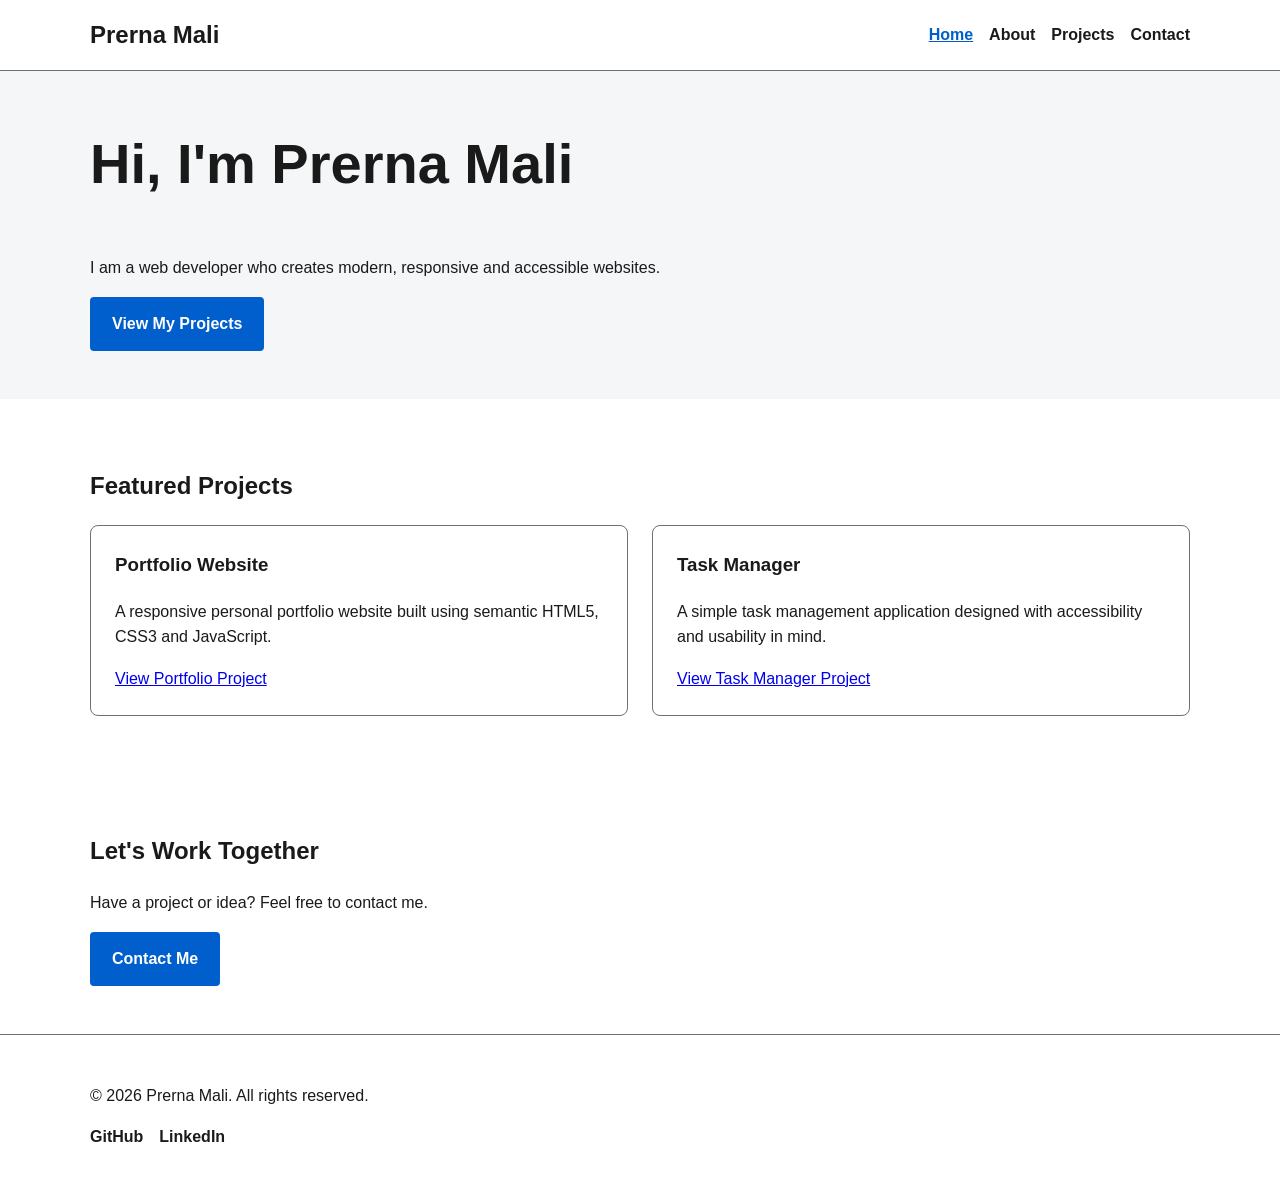
==== index.html @ 086c9d48 "Add files via upload" ====
<!DOCTYPE html><html lang="en"><head>
    <meta charset="UTF-8">
    <meta name="viewport" content="width=device-width, initial-scale=1.0"><!-- SEO Meta Tags -->
<title>Prerna Mali | Personal Portfolio</title>
<meta name="description"
    content="Personal portfolio of Your Name, showcasing web development skills, projects and contact information.">
<meta name="keywords"
    content="portfolio, web developer, HTML5, CSS3, JavaScript, accessibility">
<meta name="author" content="Your Name">
<meta name="robots" content="index, follow">

<!-- Open Graph SEO -->
<meta property="og:type" content="website">
<meta property="og:title" content="prerna Mali| Personal Portfolio">
<meta property="og:description"
    content="Personal portofolio of Prerna Mali,showcasing web development skills,progects and contact information.">

<!-- CSS File -->
<link rel="stylesheet" href="styles.css">

</head><body><!-- Skip Link for Keyboard Users -->
<a href="#main-content" class="skip-link">
    Skip to main content
</a>

<!-- Header -->
<header class="site-header">
    <div class="container">

        <!-- Website Logo -->
        <a href="index.html" class="logo" aria-label="Prerna Mali Home">
            Prerna Mali
        </a>

        <!-- Navigation -->
        <nav aria-label="Primary navigation">
            <ul class="nav-list">
                <li>
                    <a href="index.html" aria-current="page">Home</a>
                </li>
                <li>
                    <a href="about.html">About</a>
                </li>
                <li>
                    <a href="projects.html">Projects</a>
                </li>
                <li>
                    <a href="contact.html">Contact</a>
                </li>
            </ul>
        </nav>

    </div>
</header>


<!-- Main Content -->
<main id="main-content">

    <!-- Hero Section -->
    <section class="hero" aria-labelledby="hero-heading">
        <div class="container">

            <h1 id="hero-heading">
                Hi, I'm Prerna Mali
            </h1>

            <p>
                I am a web developer who creates modern, responsive and
                accessible websites.
            </p>

            <a href="projects.html" class="button">
                View My Projects
            </a>

        </div>
    </section>


    <!-- Featured Projects -->
    <section aria-labelledby="featured-projects-heading">
        <div class="container">

            <h2 id="featured-projects-heading">
                Featured Projects
            </h2>

            <div class="project-grid">

                <article class="project-card">
                    <h3>Portfolio Website</h3>

                    <p>
                        A responsive personal portfolio website built using
                        semantic HTML5, CSS3 and JavaScript.
                    </p>

                    <a href="projects.html#project-one">
                        View Portfolio Project
                    </a>
                </article>


                <article class="project-card">
                    <h3>Task Manager</h3>

                    <p>
                        A simple task management application designed with
                        accessibility and usability in mind.
                    </p>

                    <a href="projects.html#project-two">
                        View Task Manager Project
                    </a>
                </article>

            </div>

        </div>
    </section>


    <!-- Contact Call to Action -->
    <section class="cta" aria-labelledby="cta-heading">
        <div class="container">

            <h2 id="cta-heading">
                Let's Work Together
            </h2>

            <p>
                Have a project or idea? Feel free to contact me.
            </p>

            <a href="contact.html" class="button">
                Contact Me
            </a>

        </div>
    </section>

</main>


<!-- Footer -->
<footer class="site-footer">
    <div class="container">

        <p>
            &copy; <span id="current-year"></span> Prerna Mali.
            All rights reserved.
        </p>

        <nav aria-label="Social media links">
            <ul class="footer-links">

                <li>
                    <a href="https://github.com/"
                        aria-label="Visit my GitHub profile">
                        GitHub
                    </a>
                </li>

                <li>
                    <a href="https://www.linkedin.com/"
                        aria-label="Visit my LinkedIn profile">
                        LinkedIn
                    </a>
                </li>

            </ul>
        </nav>

    </div>
</footer>


<!-- JavaScript File -->
<script src="script.js"></script>

</body></html>
---- styles.css ----
/* ========================================
GLOBAL SETTINGS
======================================== */

:root {
--background-color: #ffffff;
--text-color: #1a1a1a;
--primary-color: #005fcc;
--primary-hover: #004a9e;
--light-background: #f4f6f8;
--border-color: #707070;
}

/* Reset default spacing and sizing */

* {
  box-sizing: border-box;
  }

html {
scroll-behavior: smooth;
}

body {
margin: 0;
background-color: var(--background-color);
color: var(--text-color);
font-family: Arial, sans-serif;
font-size: 1rem;
line-height: 1.6;
}

/* Main container */
.container {
width: min(90%, 1100px);
margin: 0 auto;
}

/* ========================================
HEADER
======================================== */

.site-header {
padding: 1rem 0;
border-bottom: 1px solid var(--border-color);
}

.site-header .container {
display: flex;
justify-content: space-between;
align-items: center;
gap: 1rem;
flex-wrap: wrap;
}

/* Logo */
.logo {
color: var(--text-color);
font-size: 1.5rem;
font-weight: bold;
text-decoration: none;
}

/* ========================================
NAVIGATION
======================================== */

.nav-list,
.footer-links {
display: flex;
flex-wrap: wrap;
gap: 1rem;
padding: 0;
margin: 0;
list-style: none;
}

.nav-list a,
.footer-links a {
color: var(--text-color);
text-decoration: none;
font-weight: 600;
}

.nav-list a:hover,
.footer-links a:hover {
text-decoration: underline;
}

/* Current page */
.nav-list a[aria-current="page"] {
color: var(--primary-color);
text-decoration: underline;
}

/* ========================================
MAIN SECTIONS
======================================== */

.hero,
.page-header,
section {
padding: 3rem 0;
}

.hero {
background-color: var(--light-background);
}

.hero h1,
.page-header h1 {
margin-top: 0;
font-size: clamp(2rem, 5vw, 3.5rem);
}

.page-header {
background-color: var(--light-background);
}

/* ========================================
BUTTONS
======================================== */

.button,
button {
display: inline-block;
padding: 0.75rem 1.25rem;
border: 2px solid var(--primary-color);
border-radius: 4px;
background-color: var(--primary-color);
color: #ffffff;
font: inherit;
font-weight: bold;
text-decoration: none;
cursor: pointer;
}

.button:hover,
button:hover {
background-color: var(--primary-hover);
border-color: var(--primary-hover);
}

/* ========================================
PROJECT CARDS
======================================== */

.project-grid {
display: grid;
grid-template-columns: repeat(auto-fit, minmax(250px, 1fr));
gap: 1.5rem;
}

.project-card {
padding: 1.5rem;
border: 1px solid var(--border-color);
border-radius: 8px;
background-color: #ffffff;
}

.project-card h3 {
margin-top: 0;
}

/* ========================================
SKILLS
======================================== */

.skills-list {
display: grid;
grid-template-columns: repeat(auto-fit, minmax(180px, 1fr));
gap: 0.75rem;
padding-left: 1.5rem;
}

/* ========================================
CONTACT FORM
======================================== */

form {
max-width: 700px;
}

.form-field {
margin-bottom: 1.25rem;
}

label {
display: block;
margin-bottom: 0.4rem;
font-weight: bold;
}

input,
textarea {
width: 100%;
padding: 0.75rem;
border: 2px solid var(--border-color);
border-radius: 4px;
background-color: #ffffff;
color: var(--text-color);
font: inherit;
}

textarea {
resize: vertical;
}

/* Form help text */
.form-field p {
margin-top: 0.4rem;
font-size: 0.9rem;
}

/* ========================================
ACCESSIBLE FOCUS STATES
======================================== */

a:focus-visible,
button:focus-visible,
input:focus-visible,
textarea:focus-visible {
outline: 3px solid var(--primary-color);
outline-offset: 3px;
}

/* ========================================
SKIP LINK
======================================== */

.skip-link {
position: absolute;
top: 1rem;
left: 1rem;
z-index: 1000;
padding: 0.75rem 1rem;
background-color: #ffffff;
color: #000000;
border: 2px solid var(--primary-color);
text-decoration: none;
transform: translateY(-200%);
}

.skip-link:focus {
transform: translateY(0);
}

/* ========================================
FOOTER
======================================== */

.site-footer {
padding: 2rem 0;
border-top: 1px solid var(--border-color);
}

/* ========================================
SCREEN READER ONLY TEXT
======================================== */

.sr-only {
position: absolute;
width: 1px;
height: 1px;
padding: 0;
margin: -1px;
overflow: hidden;
white-space: nowrap;
border: 0;
clip: rect(0, 0, 0, 0);
}

/* ========================================
MOBILE RESPONSIVE DESIGN
======================================== */

@media (max-width: 600px) {

.site-header .container {
    flex-direction: column;
    align-items: flex-start;
}

.nav-list {
    flex-direction: column;
    gap: 0.5rem;
}

.hero,
.page-header,
section {
    padding: 2rem 0;
}

}

/* ========================================
REDUCED MOTION ACCESSIBILITY
======================================== */

@media (prefers-reduced-motion: reduce) {

html {
    scroll-behavior: auto;
}

*,
*::before,
*::after {
    animation-duration: 0.01ms !important;
    animation-iteration-count: 1 !important;
    transition-duration: 0.01ms !important;
}

}
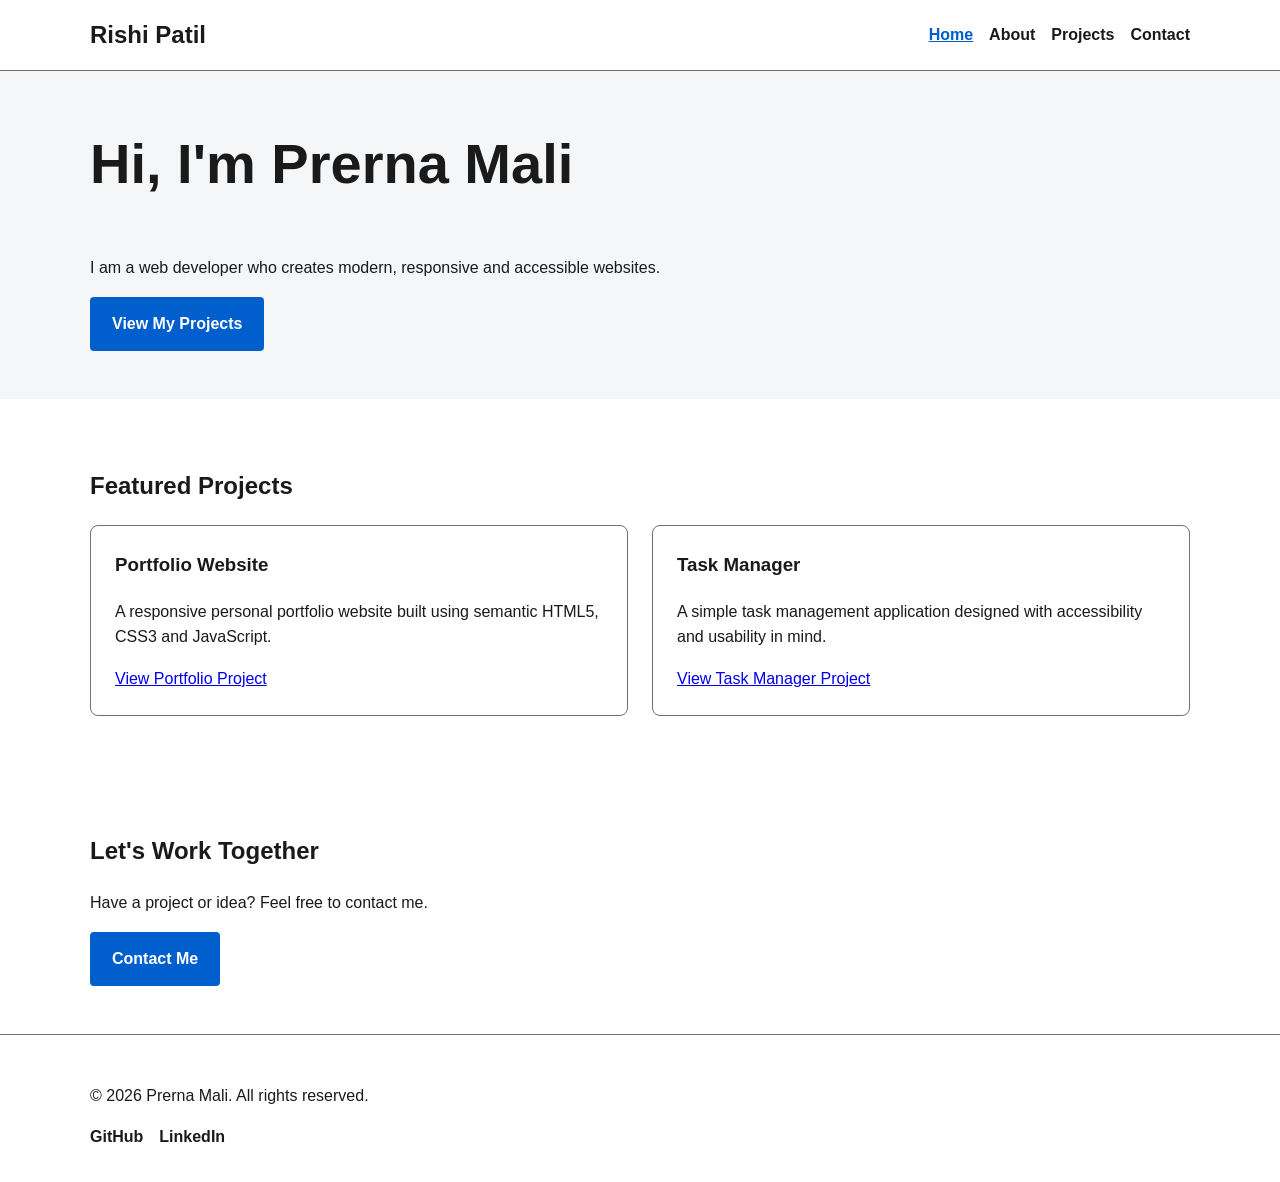
==== commit 799a1119: "Add files via upload" ====
--- a/index.html
+++ b/index.html
@@ -1,7 +1,7 @@
 <!DOCTYPE html><html lang="en"><head>
     <meta charset="UTF-8">
     <meta name="viewport" content="width=device-width, initial-scale=1.0"><!-- SEO Meta Tags -->
-<title>Prerna Mali | Personal Portfolio</title>
+<title>Rishi Patil | Personal Portfolio</title>
 <meta name="description"
     content="Personal portfolio of Your Name, showcasing web development skills, projects and contact information.">
 <meta name="keywords"
@@ -11,7 +11,7 @@
 
 <!-- Open Graph SEO -->
 <meta property="og:type" content="website">
-<meta property="og:title" content="prerna Mali| Personal Portfolio">
+<meta property="og:title" content="rishi patil| Personal Portfolio">
 <meta property="og:description"
     content="Personal portofolio of Prerna Mali,showcasing web development skills,progects and contact information.">
 
@@ -28,8 +28,8 @@
     <div class="container">
 
         <!-- Website Logo -->
-        <a href="index.html" class="logo" aria-label="Prerna Mali Home">
-            Prerna Mali
+        <a href="index.html" class="logo" aria-label="Rishi Patil Home">
+            Rishi Patil
         </a>
 
         <!-- Navigation -->
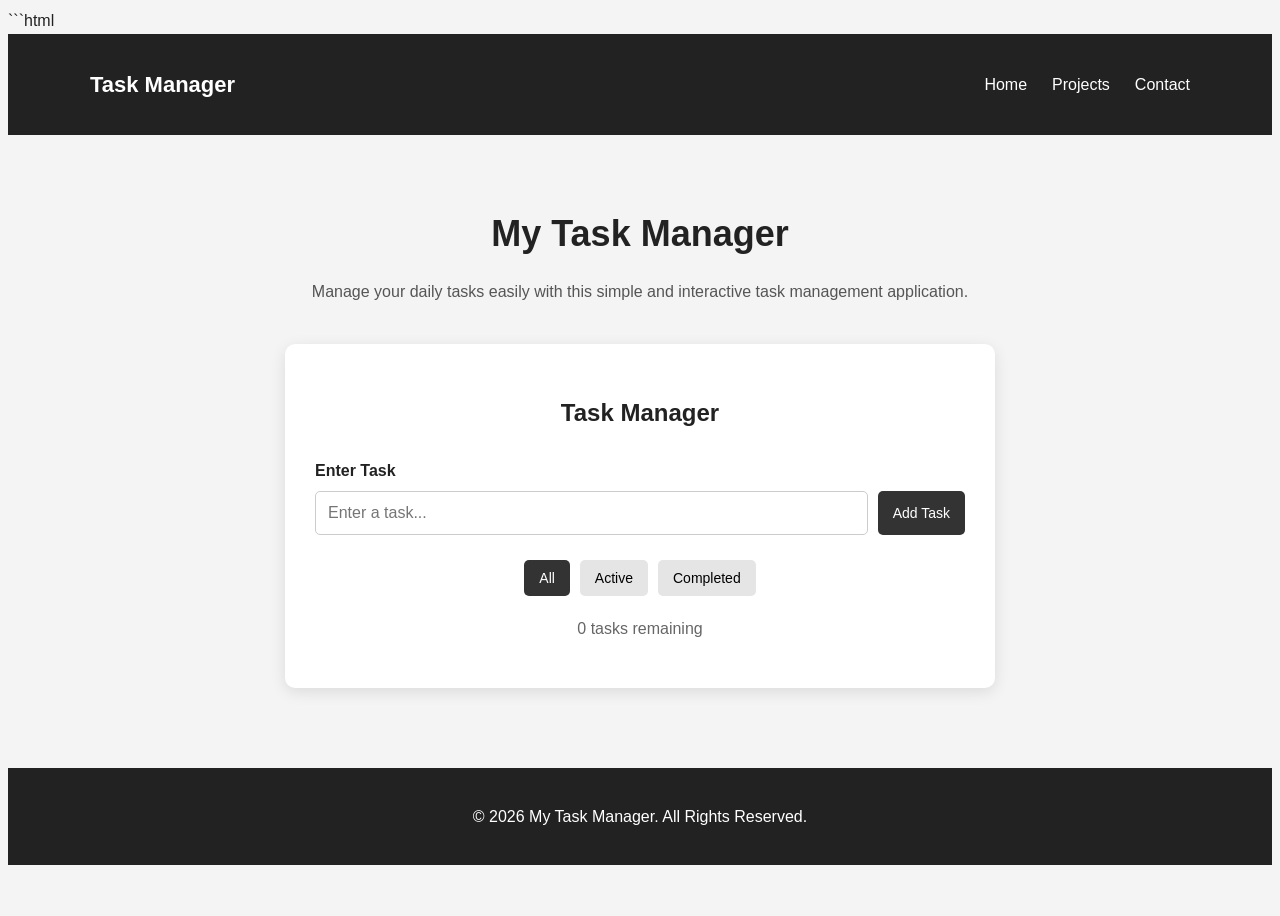
==== commit cae72194: "Add files via upload" ====
--- a/index.html
+++ b/index.html
@@ -1,182 +1,115 @@
-<!DOCTYPE html><html lang="en"><head>
+```html
+<!DOCTYPE html>
+<html lang="en">
+<head>
     <meta charset="UTF-8">
-    <meta name="viewport" content="width=device-width, initial-scale=1.0"><!-- SEO Meta Tags -->
-<title>Rishi Patil | Personal Portfolio</title>
-<meta name="description"
-    content="Personal portfolio of Your Name, showcasing web development skills, projects and contact information.">
-<meta name="keywords"
-    content="portfolio, web developer, HTML5, CSS3, JavaScript, accessibility">
-<meta name="author" content="Your Name">
-<meta name="robots" content="index, follow">
+    <meta name="viewport" content="width=device-width, initial-scale=1.0">
 
-<!-- Open Graph SEO -->
-<meta property="og:type" content="website">
-<meta property="og:title" content="rishi patil| Personal Portfolio">
-<meta property="og:description"
-    content="Personal portofolio of Prerna Mali,showcasing web development skills,progects and contact information.">
+    <title>Task Manager</title>
 
-<!-- CSS File -->
-<link rel="stylesheet" href="styles.css">
+    <link rel="stylesheet" href="style.css">
+</head>
 
-</head><body><!-- Skip Link for Keyboard Users -->
-<a href="#main-content" class="skip-link">
-    Skip to main content
-</a>
+<body>
 
-<!-- Header -->
-<header class="site-header">
-    <div class="container">
+    <!-- Header -->
+    <header>
+        <nav aria-label="Main Navigation">
+            <h2>Task Manager</h2>
 
-        <!-- Website Logo -->
-        <a href="index.html" class="logo" aria-label="Rishi Patil Home">
-            Rishi Patil
-        </a>
-
-        <!-- Navigation -->
-        <nav aria-label="Primary navigation">
-            <ul class="nav-list">
-                <li>
-                    <a href="index.html" aria-current="page">Home</a>
-                </li>
-                <li>
-                    <a href="about.html">About</a>
-                </li>
-                <li>
-                    <a href="projects.html">Projects</a>
-                </li>
-                <li>
-                    <a href="contact.html">Contact</a>
-                </li>
+            <ul>
+                <li><a href="index.html">Home</a></li>
+                <li><a href="projects.html">Projects</a></li>
+                <li><a href="contact.html">Contact</a></li>
             </ul>
         </nav>
-
-    </div>
-</header>
+    </header>
 
 
-<!-- Main Content -->
-<main id="main-content">
+    <!-- Main Content -->
+    <main>
 
-    <!-- Hero Section -->
-    <section class="hero" aria-labelledby="hero-heading">
-        <div class="container">
-
-            <h1 id="hero-heading">
-                Hi, I'm Prerna Mali
-            </h1>
+        <section class="hero">
+            <h1>My Task Manager</h1>
 
             <p>
-                I am a web developer who creates modern, responsive and
-                accessible websites.
+                Manage your daily tasks easily with this simple
+                and interactive task management application.
             </p>
-
-            <a href="projects.html" class="button">
-                View My Projects
-            </a>
-
-        </div>
-    </section>
+        </section>
 
 
-    <!-- Featured Projects -->
-    <section aria-labelledby="featured-projects-heading">
-        <div class="container">
+        <!-- Task Manager -->
+        <section class="task-section">
 
-            <h2 id="featured-projects-heading">
-                Featured Projects
-            </h2>
+            <h2>Task Manager</h2>
 
-            <div class="project-grid">
+            <!-- Add Task -->
+            <form id="taskForm">
 
-                <article class="project-card">
-                    <h3>Portfolio Website</h3>
+                <label for="taskInput">Enter Task</label>
 
-                    <p>
-                        A responsive personal portfolio website built using
-                        semantic HTML5, CSS3 and JavaScript.
-                    </p>
+                <div class="task-input-container">
+                    <input
+                        type="text"
+                        id="taskInput"
+                        placeholder="Enter a task..."
+                        required
+                    >
 
-                    <a href="projects.html#project-one">
-                        View Portfolio Project
-                    </a>
-                </article>
+                    <button type="submit">
+                        Add Task
+                    </button>
+                </div>
+
+            </form>
 
 
-                <article class="project-card">
-                    <h3>Task Manager</h3>
+            <!-- Filters -->
+            <div class="filters">
 
-                    <p>
-                        A simple task management application designed with
-                        accessibility and usability in mind.
-                    </p>
+                <button
+                    class="filter active"
+                    data-filter="all">
+                    All
+                </button>
 
-                    <a href="projects.html#project-two">
-                        View Task Manager Project
-                    </a>
-                </article>
+                <button
+                    class="filter"
+                    data-filter="active">
+                    Active
+                </button>
+
+                <button
+                    class="filter"
+                    data-filter="completed">
+                    Completed
+                </button>
 
             </div>
 
-        </div>
-    </section>
+
+            <!-- Tasks -->
+            <div id="taskList"></div>
 
 
-    <!-- Contact Call to Action -->
-    <section class="cta" aria-labelledby="cta-heading">
-        <div class="container">
-
-            <h2 id="cta-heading">
-                Let's Work Together
-            </h2>
-
-            <p>
-                Have a project or idea? Feel free to contact me.
+            <!-- Task Count -->
+            <p id="taskCount">
+                0 tasks remaining
             </p>
 
-            <a href="contact.html" class="button">
-                Contact Me
-            </a>
+        </section>
 
-        </div>
-    </section>
-
-</main>
+    </main>
 
 
-<!-- Footer -->
-<footer class="site-footer">
-    <div class="container">
-
-        <p>
-            &copy; <span id="current-year"></span> Prerna Mali.
-            All rights reserved.
-        </p>
-
-        <nav aria-label="Social media links">
-            <ul class="footer-links">
-
-                <li>
-                    <a href="https://github.com/"
-                        aria-label="Visit my GitHub profile">
-                        GitHub
-                    </a>
-                </li>
-
-                <li>
-                    <a href="https://www.linkedin.com/"
-                        aria-label="Visit my LinkedIn profile">
-                        LinkedIn
-                    </a>
-                </li>
-
-            </ul>
-        </nav>
-
-    </div>
-</footer>
+    <!---Footer -->
+    <footer>
+        <p>&copy; 2026 My Task Manager. All Rights Reserved.</p>
+    </footer>
 
 
-<!-- JavaScript File -->
-<script src="script.js"></script>
+    <script src="script.js"></script>
 
-</body></html>+</body>
+</html>
--- a/style.css
+++ b/style.css
@@ -0,0 +1,428 @@
+```css
+/* ================================
+   GENERAL RESET
+================================ */
+
+* {
+    box-sizing: border-box;
+    margin: 0;
+    padding: 0;
+}
+
+
+body {
+    font-family: Arial, sans-serif;
+    background: #f4f4f4;
+    color: #222;
+    min-height: 100vh;
+    line-height: 1.6;
+}
+
+
+/* ================================
+   HEADER
+================================ */
+
+header {
+    background: #222;
+    color: white;
+    padding: 15px 30px;
+}
+
+
+nav {
+    max-width: 1100px;
+    margin: auto;
+
+    display: flex;
+    justify-content: space-between;
+    align-items: center;
+}
+
+
+nav h2 {
+    font-size: 22px;
+}
+
+
+nav ul {
+    list-style: none;
+
+    display: flex;
+    gap: 25px;
+}
+
+
+nav a {
+    color: white;
+    text-decoration: none;
+}
+
+
+nav a:hover {
+    text-decoration: underline;
+}
+
+
+/* ================================
+   MAIN
+================================ */
+
+main {
+    max-width: 1000px;
+    margin: auto;
+    padding: 40px 20px;
+}
+
+
+/* ================================
+   HERO
+================================ */
+
+.hero {
+    text-align: center;
+    margin-bottom: 40px;
+}
+
+
+.hero h1 {
+    font-size: 36px;
+    margin-bottom: 10px;
+}
+
+
+.hero p {
+    color: #555;
+}
+
+
+/* ================================
+   TASK SECTION
+================================ */
+
+.task-section {
+    max-width: 650px;
+    margin: auto;
+
+    background: white;
+    padding: 30px;
+
+    border-radius: 10px;
+
+    box-shadow:
+        0 4px 15px rgba(0, 0, 0, 0.1);
+}
+
+
+.task-section h2 {
+    text-align: center;
+    margin-bottom: 25px;
+}
+
+
+/* ================================
+   TASK FORM
+================================ */
+
+#taskForm {
+    margin-bottom: 25px;
+}
+
+
+#taskForm label {
+    display: block;
+    margin-bottom: 8px;
+    font-weight: bold;
+}
+
+
+.task-input-container {
+    display: flex;
+    gap: 10px;
+}
+
+
+#taskInput {
+    flex: 1;
+
+    padding: 12px;
+
+    border: 1px solid #ccc;
+    border-radius: 5px;
+
+    font-size: 16px;
+}
+
+
+button {
+    border: none;
+
+    padding: 10px 15px;
+
+    border-radius: 5px;
+
+    cursor: pointer;
+
+    font-size: 14px;
+}
+
+
+#taskForm button {
+    background: #333;
+    color: white;
+}
+
+
+#taskForm button:hover {
+    background: #555;
+}
+
+
+/* ================================
+   FILTERS
+================================ */
+
+.filters {
+    display: flex;
+
+    justify-content: center;
+
+    gap: 10px;
+
+    margin-bottom: 20px;
+}
+
+
+.filter {
+    background: #e5e5e5;
+}
+
+
+.filter.active {
+    background: #333;
+    color: white;
+}
+
+
+/* ================================
+   TASK
+================================ */
+
+.task {
+    display: flex;
+
+    align-items: center;
+
+    gap: 10px;
+
+    padding: 12px;
+
+    margin-bottom: 10px;
+
+    background: #f7f7f7;
+
+    border-radius: 5px;
+}
+
+
+.task-text {
+    flex: 1;
+
+    font-size: 16px;
+}
+
+
+.task.completed .task-text {
+    text-decoration: line-through;
+
+    color: #888;
+}
+
+
+.edit-btn {
+    background: #ddd;
+}
+
+
+.delete-btn {
+    background: #ddd;
+}
+
+
+.edit-btn:hover,
+.delete-btn:hover {
+    background: #bbb;
+}
+
+
+/* ================================
+   TASK COUNT
+================================ */
+
+#taskCount {
+    text-align: center;
+
+    margin-top: 20px;
+
+    color: #666;
+}
+
+
+/* ================================
+   PROJECTS
+================================ */
+
+.page-section {
+    max-width: 800px;
+    margin: auto;
+}
+
+
+.page-section > h1 {
+    text-align: center;
+
+    margin-bottom: 30px;
+}
+
+
+.project-card {
+    background: white;
+
+    padding: 25px;
+
+    margin-bottom: 20px;
+
+    border-radius: 10px;
+
+    box-shadow:
+        0 3px 10px rgba(0, 0, 0, 0.1);
+}
+
+
+.project-card h2 {
+    margin-bottom: 10px;
+}
+
+
+.project-card ul {
+    margin-top: 15px;
+
+    padding-left: 25px;
+}
+
+
+/* ================================
+   CONTACT FORM
+================================ */
+
+.contact-form {
+    max-width: 600px;
+
+    margin: auto;
+
+    background: white;
+
+    padding: 30px;
+
+    border-radius: 10px;
+
+    box-shadow:
+        0 3px 10px rgba(0, 0, 0, 0.1);
+
+    display: flex;
+
+    flex-direction: column;
+
+    gap: 10px;
+}
+
+
+.contact-form input,
+.contact-form textarea {
+    padding: 12px;
+
+    border: 1px solid #ccc;
+
+    border-radius: 5px;
+
+    font-size: 16px;
+
+    margin-bottom: 10px;
+}
+
+
+.contact-form button {
+    background: #333;
+
+    color: white;
+
+    margin-top: 10px;
+}
+
+
+.contact-form button:hover {
+    background: #555;
+}
+
+
+/* ================================
+   FOOTER
+================================ */
+
+footer {
+    background: #222;
+
+    color: white;
+
+    text-align: center;
+
+    padding: 20px;
+
+    margin-top: 40px;
+}
+
+
+/* ================================
+   RESPONSIVE DESIGN
+================================ */
+
+@media (max-width: 600px) {
+
+    nav {
+        flex-direction: column;
+
+        gap: 10px;
+    }
+
+
+    nav ul {
+        gap: 15px;
+    }
+
+
+    .task-input-container {
+        flex-direction: column;
+    }
+
+
+    .filters {
+        flex-wrap: wrap;
+    }
+
+
+    .task {
+        flex-wrap: wrap;
+    }
+
+
+    .hero h1 {
+        font-size: 28px;
+    }
+
+
+    .task-section {
+        padding: 20px;
+    }
+
+}
+
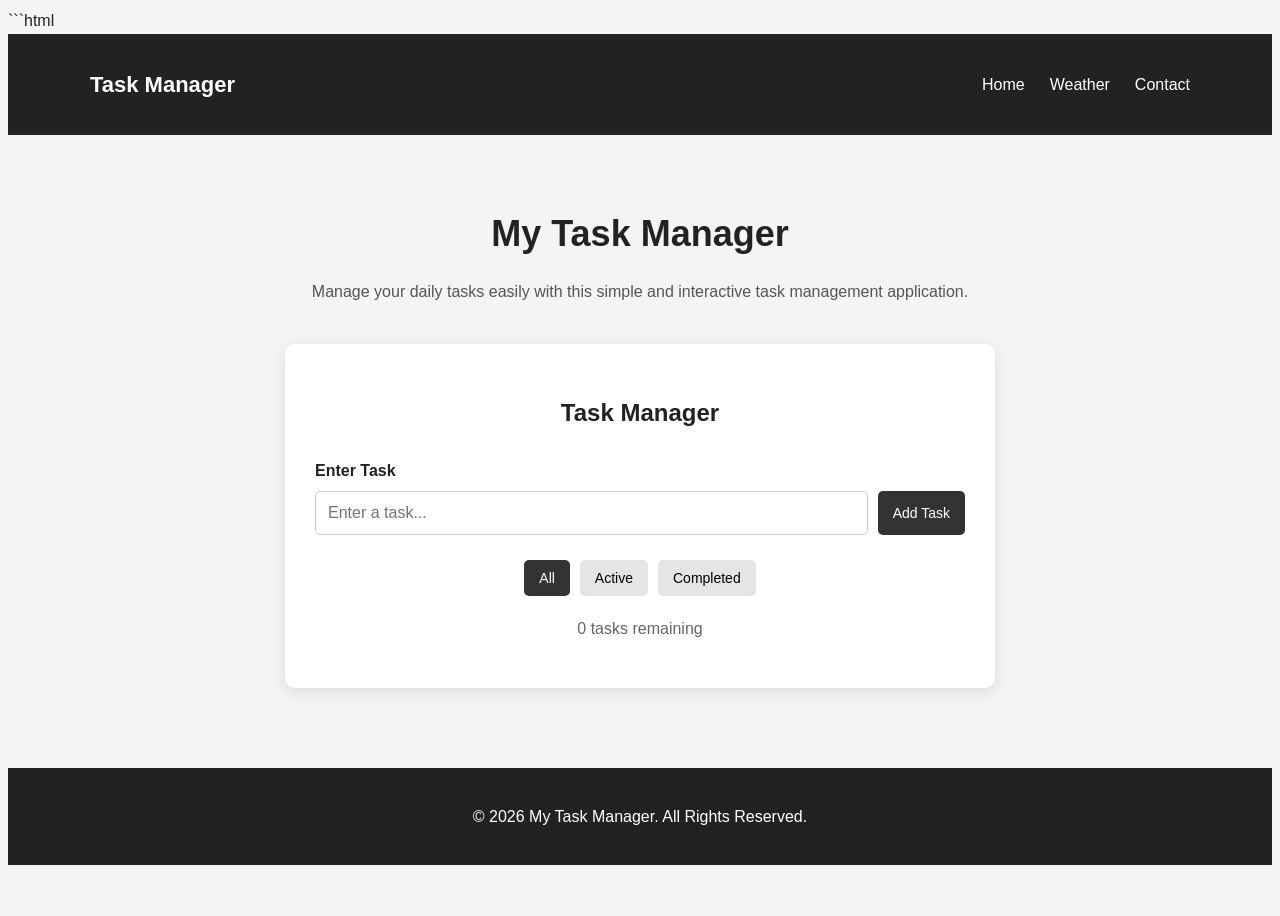
==== commit f5a129d9: "Update index.html" ====
--- a/index.html
+++ b/index.html
@@ -19,7 +19,7 @@
 
             <ul>
                 <li><a href="index.html">Home</a></li>
-                <li><a href="projects.html">Projects</a></li>
+                <li><a href="projects.html">Weather</a></li>
                 <li><a href="contact.html">Contact</a></li>
             </ul>
         </nav>
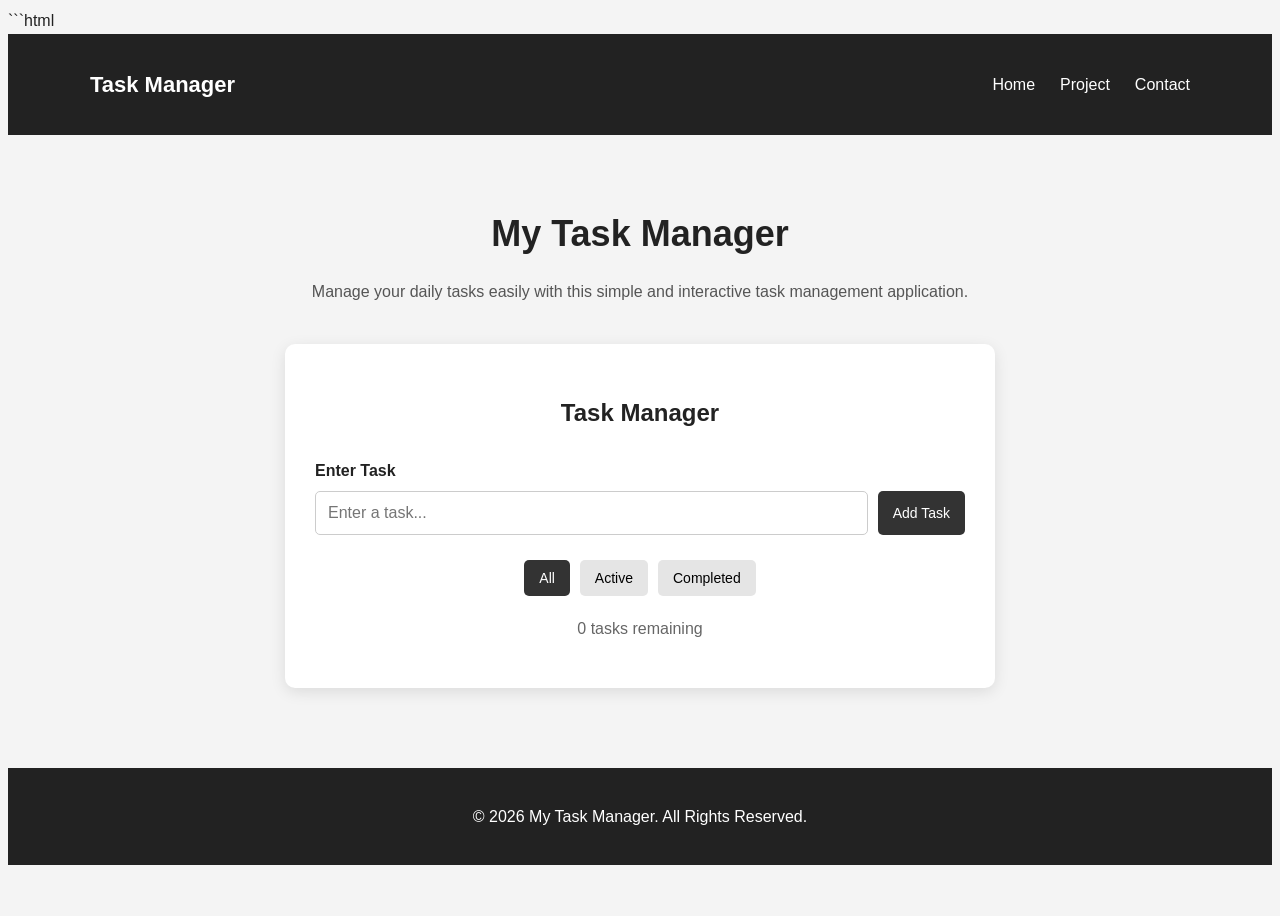
==== commit 4a7edcd7: "Update index.html" ====
--- a/index.html
+++ b/index.html
@@ -19,7 +19,7 @@
 
             <ul>
                 <li><a href="index.html">Home</a></li>
-                <li><a href="projects.html">Weather</a></li>
+                <li><a href="projects.html">Project</a></li>
                 <li><a href="contact.html">Contact</a></li>
             </ul>
         </nav>
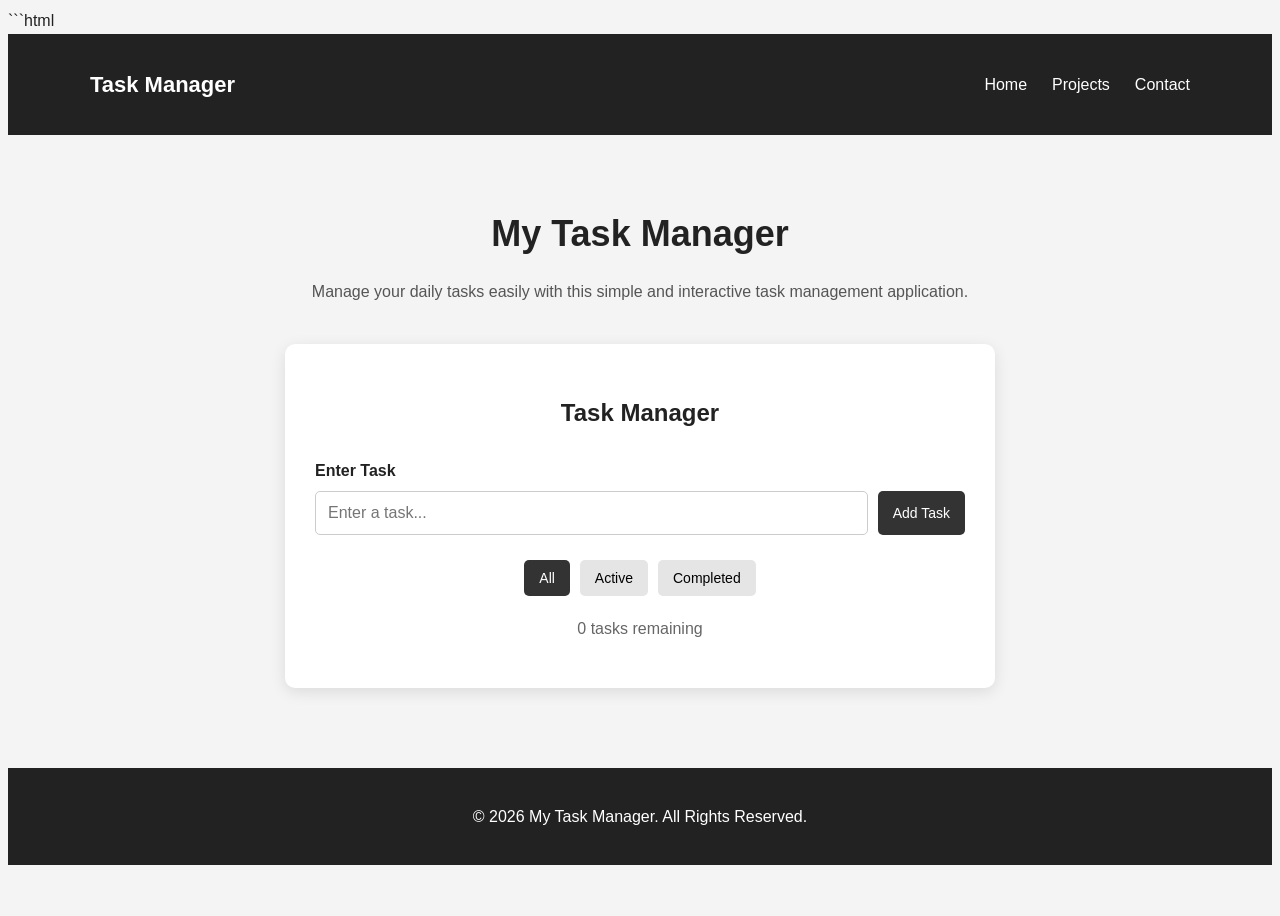
==== commit b74fb4c1: "Add files via upload" ====
--- a/index.html
+++ b/index.html
@@ -19,7 +19,7 @@
 
             <ul>
                 <li><a href="index.html">Home</a></li>
-                <li><a href="projects.html">Project</a></li>
+                <li><a href="projects.html">Projects</a></li>
                 <li><a href="contact.html">Contact</a></li>
             </ul>
         </nav>
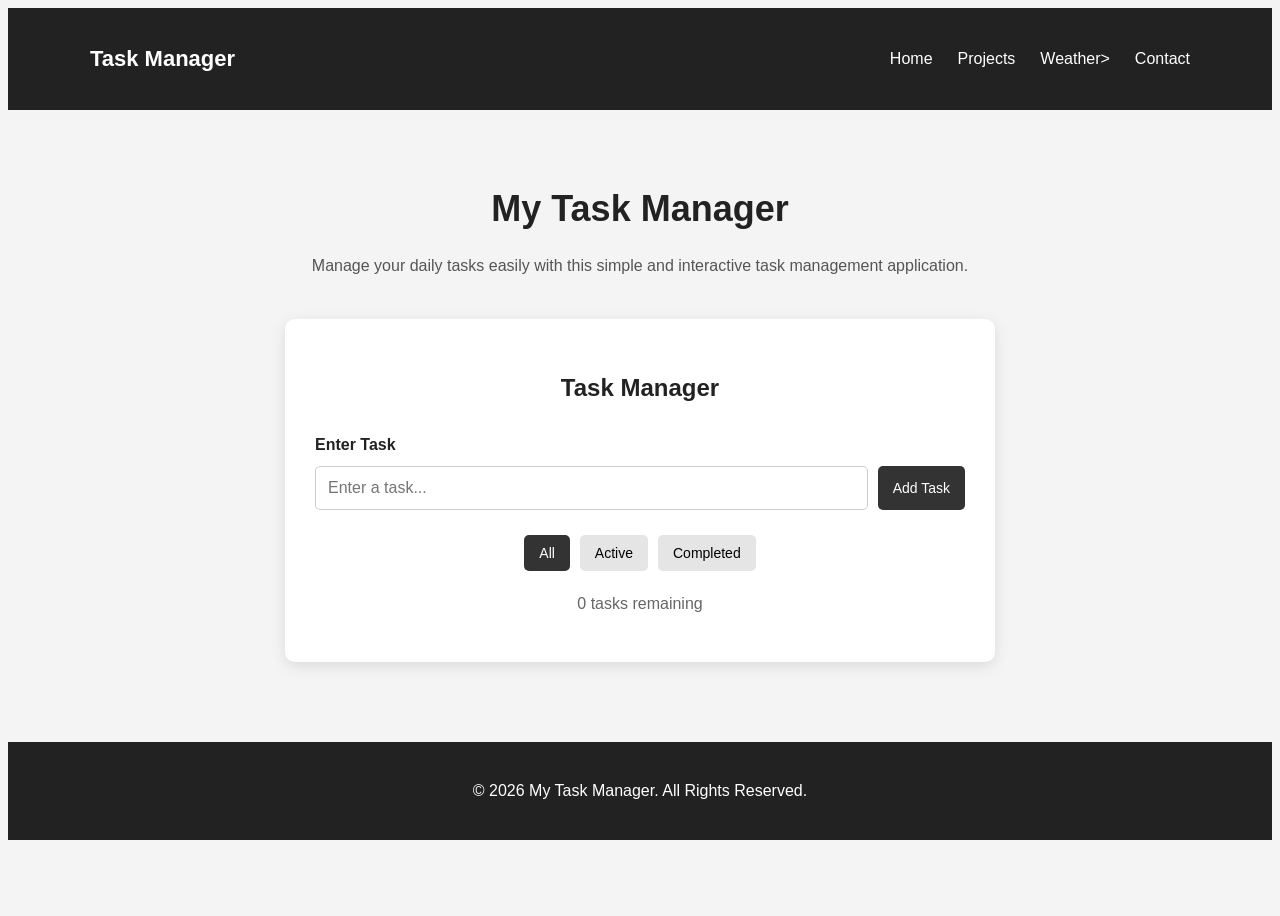
==== commit ed157f44: "Update index.html" ====
--- a/index.html
+++ b/index.html
@@ -1,4 +1,3 @@
-```html
 <!DOCTYPE html>
 <html lang="en">
 <head>
@@ -20,6 +19,7 @@
             <ul>
                 <li><a href="index.html">Home</a></li>
                 <li><a href="projects.html">Projects</a></li>
+                <li><a href="weather.html">Weather></a></li>
                 <li><a href="contact.html">Contact</a></li>
             </ul>
         </nav>
